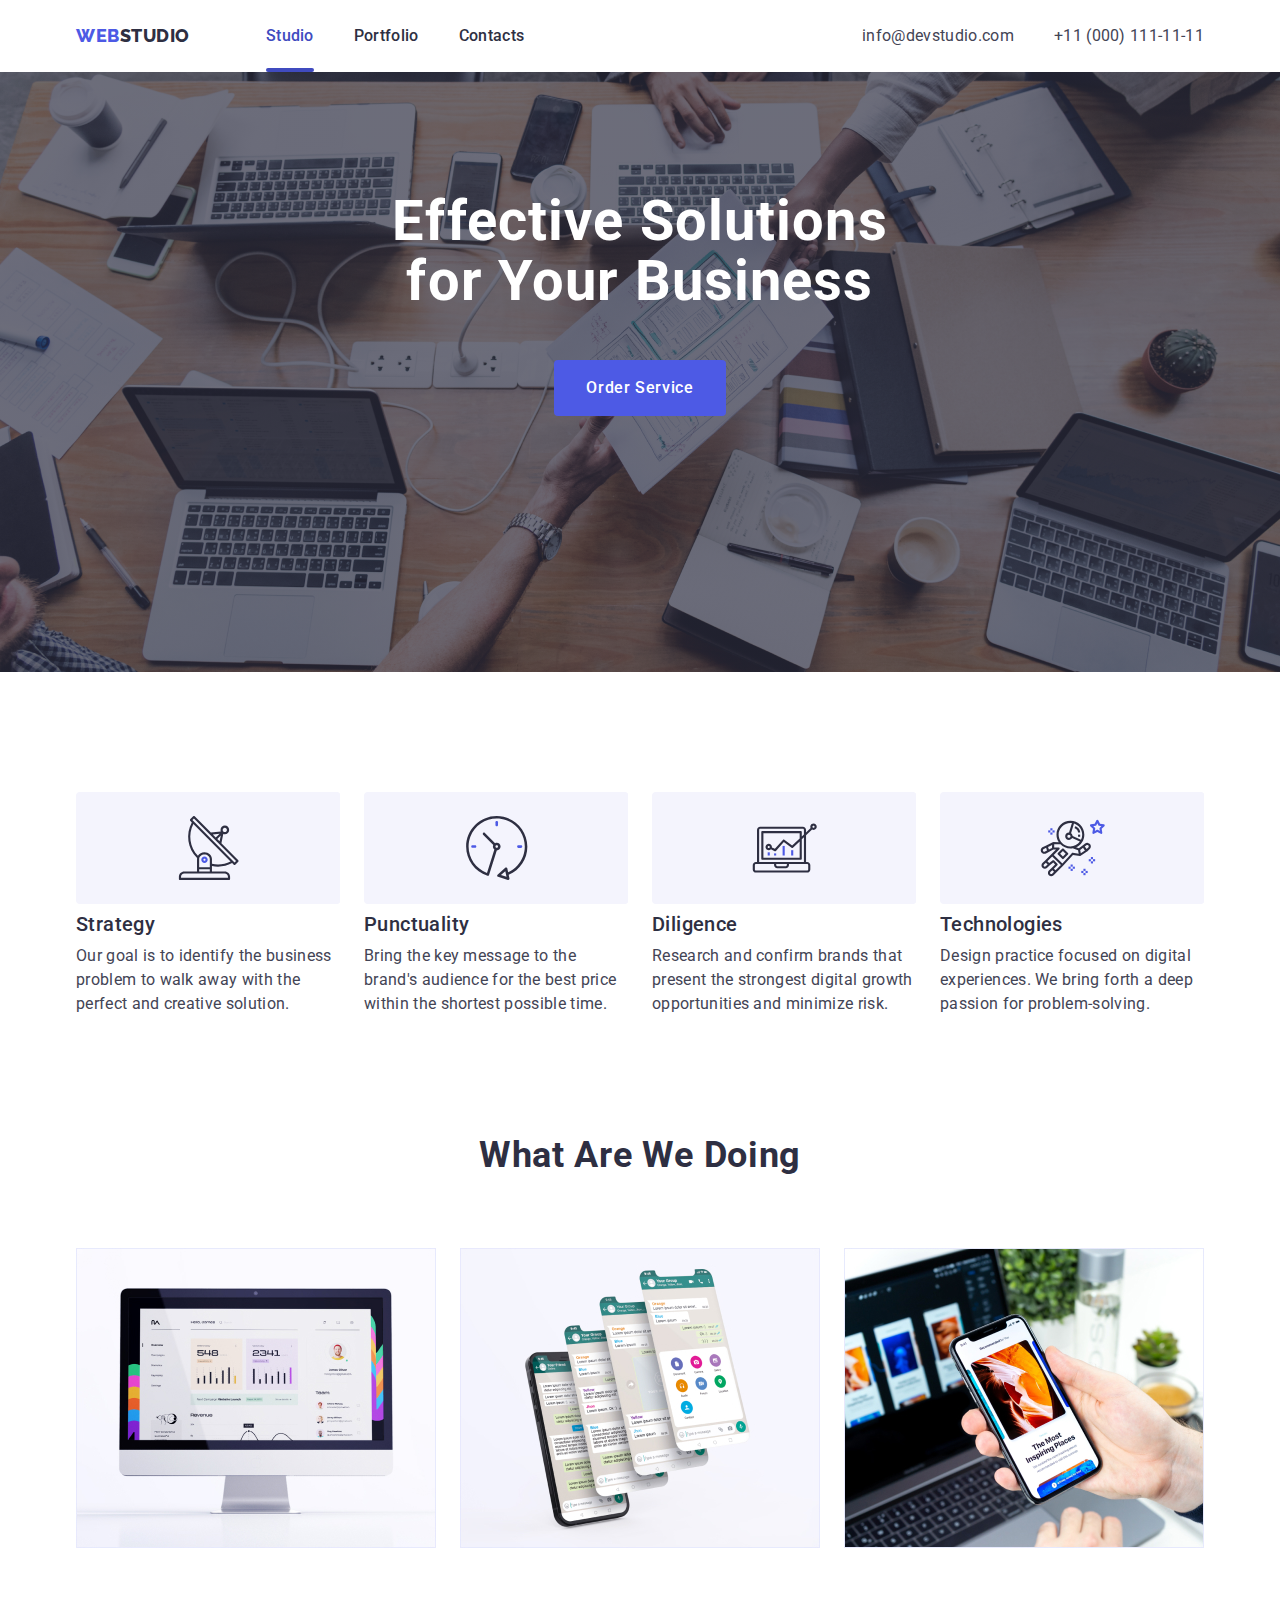
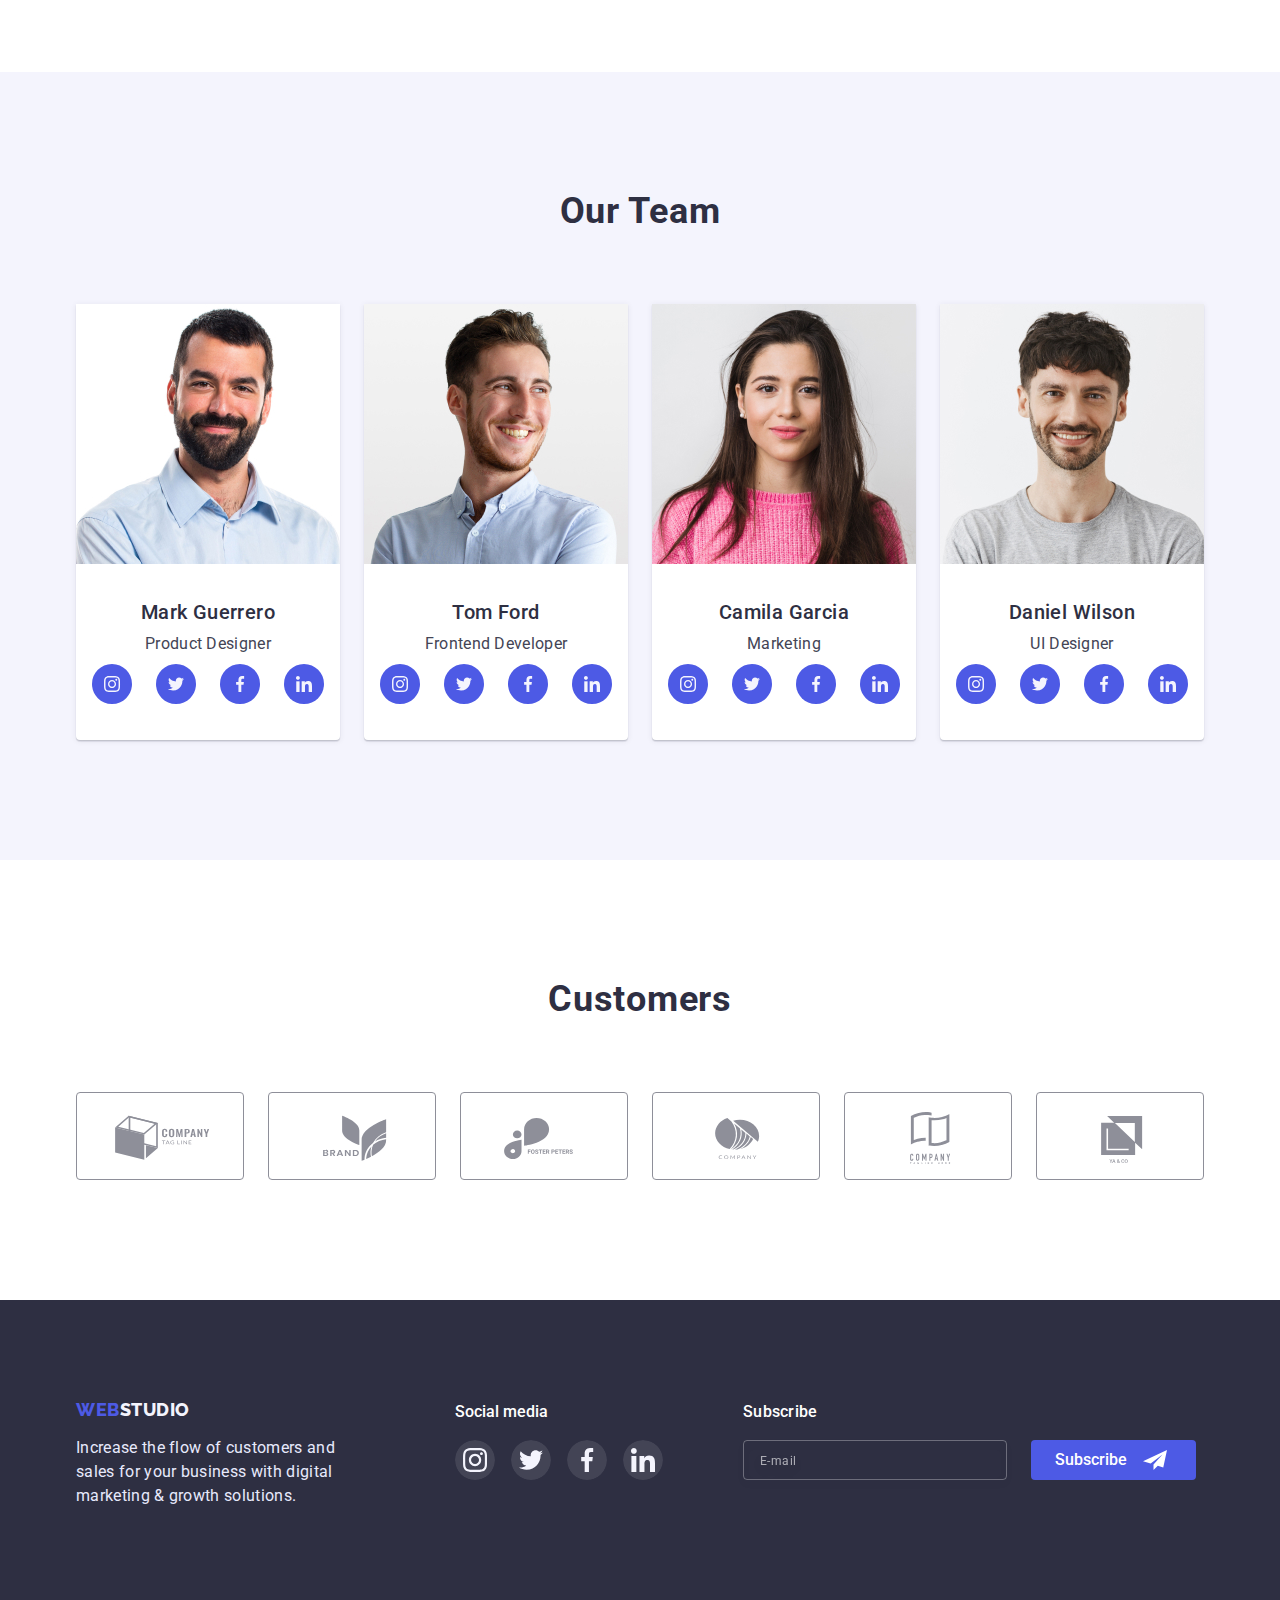
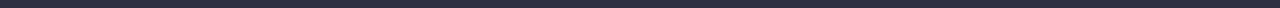
==== index.html @ 46a6b61c "111" ====
<!DOCTYPE html>
<html lang="en">
  <head>
    <meta charset="UTF-8" />
    <meta http-equiv="X-UA-Compatible" content="IE=edge" />
    <meta name="viewport" content="width=device-width, initial-scale=1.0" />
    <title>Document</title>
    <link
      href="https://fonts.googleapis.com/css2?family=Raleway:wght@800&family=Roboto:wght@400;500;700;900&display=swap"
      rel="stylesheet"
    />
 <link rel="stylesheet" href="https://cdnjs.cloudflare.com/ajax/libs/modern-normalize/1.1.0/modern-normalize.min.css ">
 <link rel="stylesheet" href="./css/styles.css" />
  </head>
  <body>
    <!-- Шапка -->
    <header>
      <div class="container header-box">
      <a href="./" class="logo link"
        ><span class="logo-web">WEB</span
        ><span class="logo-studio">STUDIO</span></a
      >
      <nav>
        <ul class="site-nav list">
          <li><a href="./index.html" class="nav-link current  link">Studio</a></li>
          <li>
            <a href="./portfolio.html" class="nav-link   link">Portfolio</a>
          </li>
          <li><a href="" class="nav-link   link">Contacts</a></li>
        </ul>
      </nav>
      <button type="button" class="mobile-menu-open js-open-menu"><svg class="icon-burger" width="29.54px" height="18.62px"><use href="./images/icons.svg#menu-burger"></use></svg></button>
      <ul class="site-contacts list">
        <li>
          <a href="mailto:info@devstudio.com" class="contacts-link link"
            >info@devstudio.com</a
          >
        </li>
        <li>
          <a href="tel:+110001111111" class="contacts-link link"
            >+11 (000) 111-11-11</a
          >
        </li>
      </ul>
    </div>
<div class="mobile-menu js-menu-container is-open">
        <div class="container mobile-menu-container">
          <button type="button" class="mobile-menu-close-btn js-close-menu">
            <svg class="mobile-close-icon" width="8" height="8">
              <use href="./images/icons.svg#icon-close"></use>
            </svg>
          </button>
          <ul class="mobile-menu-nav-list list">
            <li class="mobile-menu-item">
              <a href="" class="mobile-menu-nav link">Studio</a>
            </li>
            <li class="mobile-menu-item">
              <a href="" class="mobile-menu-nav link">Portfolio</a>
            </li>
            <li class="mobile-menu-item">
              <a href="" class="mobile-menu-nav link">Contacts</a>
            </li>
          </ul>
          <ul class="mobile-menu-contact-list list">
            <li>
              <a href="tel:+110001111111" class="mobile-menu-contacts-tel link"
                >+11 (000) 111-11-11</a
              >
            </li>
            <li>
              <a
                href="mailto:info@devstudio.com"
                class="mobile-menu-contacts-mail link"
                >info@devstudio.com</a
              >
            </li>
          </ul>
          <ul class="mobile-menu-social-list list">
           <li><svg class="mobile-menu-social-icon" width="40" height="40"><use href="./images/icons.svg#icon-mobilemenuinstagram"></use></svg></li>
           <li><svg class="mobile-menu-social-icon" width="40" height="40"><use href="./images/icons.svg#icon-mobilemenutwiter"></use></svg></li>
           <li><svg class="mobile-menu-social-icon" width="40" height="40"><use href="./images/icons.svg#icon-mobilemenufacebook"></use></svg></li>
           <li><svg class="mobile-menu-social-icon" width="40" height="40"><use href="./images/icons.svg#icon-mobilemenuin"></use></svg></li>
        </div>
      </div>
    </header>
    <main>
      <!-- Главный заголовок -->
      <section class="hero" >
        <div class="container">
        <h1 class="hero-title">Effective Solutions <br> for Your Business</h1>
        <button type="button" class="hero-button" data-modal-open>Order Service</button>
      </section>
      <!-- Скилы -->
      <section class="skills">
        <div class="container skills-box">
        <h2 hidden>Beneficiary</h2>
        <ul class="skills-list list">
          <li class="strategy-icon skills-item">
            <div class="skills-thumb">
              <svg  class="skills-icon">
                <use href="./images/icons.svg#icon-one"></use>
            </svg>
            </div>
            <h3 class="skills-title">Strategy</h3>
            <p class="skills-text">
              Our goal is to identify the business  problem to walk away with the
              perfect and  creative solution.
            </p>
          </li>
          <li class="punctuality-icon skills-item">
            <div class="skills-thumb">
              <svg class="skills-icon">
                <use href="./images/icons.svg#icon-two"></use>
            </svg>
            </div>
            <h3 class="skills-title">Punctuality</h3>
            <p class="skills-text">
              Bring the key message to the brand's audience  for the best price
              within the shortest possible  time.
            </p>
          </li>
          <li class="diligence-icon skills-item">
            <div class="skills-thumb">
              <svg class="skills-icon">
                <use href="./images/icons.svg#icon-three"></use>
            </svg>
            </div>
            <h3 class="skills-title">Diligence</h3>
            <p class="skills-text">
              Research and confirm brands that present the  strongest digital
              growth opportunities and  minimize risk.
            </p>
          </li>
          <li class="technologies-icon skills-item">
            <div class="skills-thumb">
              <svg class="skills-icon">
                <use href="./images/icons.svg#icon-four"></use>
            </svg>
            </div>
            <h3 class="skills-title">Technologies</h3>
            <p class="skills-text">
              Design practice focused on digital  experiences. We bring forth a
              deep passion for  problem-solving.
            </p>
          </li>
        </ul>
      </div>
      </section>
      <!-- What are we doing -->
      <section class="presentation">
        <div class="container">
        <h2 class="presentation-title">What are we doing</h2>
        <ul class="list presentation-list">
          <li>
            <img src="./images/img.jpg" srcset="./images/computer2x.jpg 2x" alt="foto" width="360" height="300" />
          </li>
          <li>
            <img src="./images/img1.jpg" srcset="./images/tel2x.jpg 2x" alt="foto" width="360" height="300" />
          </li>
          <li>
            <img src="./images/img2.jpg" srcset="./images/tel-leptop2x.jpg 2x" alt="foto" width="360" height="300" />
          </li>
        </ul>
      </div>
      </section>
      <!-- TAEM -->
      <section class="team">
        <div class="container">
        <h2 class="team-hero">Our Team</h2>
        <ul class="team-list list">
          <li class="working-list">
            <img src="./images/mark.jpg" srcset="./images/mark2x.jpg 2x" alt="foto" width="264" height="260" />
            <div class="card">
              <h3 class="team-title">Mark Guerrero</h3>
              <p class="team-text">Product Designer</p>
              <ul class="social-list list">
                <li class="team-social">
                  <a href="">
                   <svg class="icon">
                   <use href="./images/icons.svg#instagram"></use>
                 </svg>
               </a>
               </li>
               <li class="team-social">
                   <a href="">
                       <svg class="icon">
                           <use href="./images/icons.svg#twiter"></use>
                       </svg>
                   </a>
               </li>
               <li class="team-social">
                   <a href="">
                       <svg class="icon">
                           <use href="./images/icons.svg#facebook"></use>
                       </svg>
                   </a>
               </li>
               <li class="team-social">
                   <a href="">
                       <svg class="icon">
                           <use href="./images/icons.svg#in"></use>
                         </svg>
                   </a>
               </li>
              </ul>
            </div>
          </li>
          <li class="working-list">
            <img src="./images/tom.jpg" srcset="./images/tom2x.jpg 2x" alt="foto" width="264" height="260"/>
            <div class="card">
              <h3 class="team-title">Tom Ford</h3>
              <p class="team-text">Frontend Developer</p>
              <ul class="social-list list">
                <li class="team-social">
                  <a href="">
                   <svg class="icon">
                   <use href="./images/icons.svg#instagram"></use>
                 </svg>
               </a>
               </li>
               <li class="team-social">
                   <a href="">
                       <svg class="icon">
                           <use href="./images/icons.svg#twiter"></use>
                       </svg>
                   </a>
               </li>
               <li class="team-social">
                   <a href="">
                       <svg class="icon">
                           <use href="./images/icons.svg#facebook"></use>
                       </svg>
                   </a>
               </li>
               <li class="team-social">
                   <a href="">
                       <svg class="icon">
                           <use href="./images/icons.svg#in"></use>
                         </svg>
                   </a>
               </li>
              </ul>
            </div>
          </li>
          <li class="working-list">
            <img src="./images/camila.jpg" srcset="./images/camila2x.jpg 2x" alt="foto"width="264" height="260"/>
           <div class="card">
            <h3 class="team-title">Camila Garcia</h3>
            <p class="team-text">Marketing</p>
            <ul class="social-list list">
              <li class="team-social">
                <a href="">
                 <svg class="icon">
                 <use href="./images/icons.svg#instagram"></use>
               </svg>
             </a>
             </li>
             <li class="team-social">
                 <a href="">
                     <svg class="icon">
                         <use href="./images/icons.svg#twiter"></use>
                     </svg>
                 </a>
             </li>
             <li class="team-social">
                 <a href="">
                     <svg class="icon">
                         <use href="./images/icons.svg#facebook"></use>
                     </svg>
                 </a>
             </li>
             <li class="team-social">
                 <a href="">
                     <svg class="icon">
                         <use href="./images/icons.svg#in"></use>
                       </svg>
                 </a>
             </li>
            </ul>
           </div>
          </li>
          <li class="working-list">
            <img src="./images/daniel.jpg" srcset="./images/daniel2x.jpg 2x" alt="foto"width="264"height="260"/>
            <div class="card" class="working-list">
              <h3 class="team-title">Daniel Wilson</h3>
              <p class="team-text">UI Designer</p>
              <ul class="social-list list">
                <li class="team-social">
                    <a href="">
                     <svg class="icon">
                     <use href="./images/icons.svg#instagram"></use>
                   </svg>
                 </a>
                 </li>
                 <li class="team-social">
                     <a href="">
                         <svg class="icon">
                             <use href="./images/icons.svg#twiter"></use>
                         </svg>
                     </a>
                 </li>
                 <li class="team-social">
                     <a href="">
                         <svg class="icon">
                             <use href="./images/icons.svg#facebook"></use>
                         </svg>
                     </a>
                 </li>
                 <li class="team-social">
                     <a href="">
                         <svg class="icon">
                             <use href="./images/icons.svg#in"></use>
                           </svg>
                     </a>
                 </li>
              </ul>
            </div> 
          </li>
        </ul>
      </div>
      </section>
      <!-- COSTUMERS -->
      <section class="costumers">
        <div class="container">
      <h2 class="costumers-title">Customers</h2>
<ul class="costomers-list list">
  <li class="costomers-li">
    <a href="" class="costomers-link">
<svg class="costomers-icon">
  <use href="./images/icons.svg#client-six" class="embleme"></use>
</svg>
    </a>
  </li>
  <li>
    <a href="" class="costomers-link">
<svg class="costomers-icon">
  <use href="./images/icons.svg#client-five" class="embleme"></use>
</svg>
    </a></li>
  <li>
    <a href="" class="costomers-link">
<svg class="costomers-icon">
  <use href="./images/icons.svg#client-four" class="embleme"></use>
</svg>
    </a>
  </li>
  <li>
    <a href="" class="costomers-link">
<svg class="costomers-icon">
  <use href="./images/icons.svg#client-three" class="embleme"></use>
</svg>
    </a>
  </li>
  <li>
    <a href="" class="costomers-link">
<svg class="costomers-icon">
  <use href="./images/icons.svg#client-two" class="embleme"></use>
</svg>
    </a>
  </li>
  <li>
    <a href="" class="costomers-link">
<svg class="costomers-icon">
  <use href="./images/icons.svg#client-one" class="embleme"></use>
</svg>
    </a>
  </li>
</ul>
    </div>
      </section>
    </main>
    <footer class="footer">
      <div class="container footer-box">
        <div class="footer-logo-box">
      <a href="./" class="footer-logo link"
        ><span class="footer-web">WEB</span
        ><span class="footer-studio">STUDIO</span></a
      >
      <p class="footer-text">
        Increase the flow of customers and <br />
        sales for your business with digital <br />
        marketing & growth solutions.
      </p>
    </div>
    <div class="footer-social-box">
    <h2 class="footer-title">Social media</h2>
    <ul class="social-footer list">
      <li><a href="" class="link">
        <svg class="footer-icon">
          <use href="./images/icons.svg#footer-instagram"></use>
        </svg>
      </a>
      </li>
      <li><a href="">
        <svg class="footer-icon">
          <use href="./images/icons.svg#footer-twiter"></use>
        </svg>
      </a>
      </li>
      <li><a href="">
        <svg class="footer-icon">
          <use href="./images/icons.svg#footer-facebook"></use>
        </svg>
      </a>
      </li>
      <li><a href="">
        <svg class="footer-icon">
          <use href="./images/icons.svg#footer-in"></use>
        </svg>
      </a>
      </li>
    </ul>
  </div>
  <form class="footer-form">
    <p class="footer-form-text">Subscribe</p>
    <label>
      <span class="footer-box-feedback">
      <input type="mail" name="user_email" placeholder="E-mail" class="footer-input">
       <button type="submit" class="footer-button">Subscribe</button>
      </span>
    </label>
  </form>
    </div>
    </footer>
    <div class="backdrop is-hidden" data-modal>
      <div class="modal">
        <button class="modal-close-button" type="button" data-modal-close>
          <svg class="modal-close-icon">
            <use href="./images/icons.svg#icon-close"></use>
          </svg>
        </button>
       <form class="modal-form">
        <p class="modal-title">Leave your contacts and we will call you back</p>
        <label class="modal-label">
         <span class="text-input">Name</span>
         <span class="modal-input-box">
          <input type="text" name="user_name" required pattern="^[A-Za-z]+$" minlength="2" class="contact-input" >
          <svg class="modal-icon">
            <use href="./images/icons.svg#icon-user"></use>
          </svg>
         </span>
      </label>
        <label class="modal-label" >
          <span class="text-input">Phone</span>
          <span class="modal-input-box">
            <input type="tel" name="user_phone" required pattern="[0-9]{3}-[0-9]{3}-[0-9]{2}-[0-9]{2}" title="xxx-xxx-xx-xx" class="contact-input">
            <svg class="modal-icon">
              <use href="./images/icons.svg#icon-phone"></use>
            </svg>
          </span>
      </label>
        <label class="modal-label">
          <span class="text-input">Email</span>
            <span class="modal-input-box">
              <input type="email" name="user_email" required class="contact-input">
              <svg class="modal-icon">
                <use href="./images/icons.svg#icon-mail"></use>
              </svg>
            </span>
      </label>
      <label for="">
        <span class="text-input">Comment</span>
        <textarea name="user_message"  class="modal-area" placeholder="Text input"></textarea>
      </label>
          <input type="checkbox" name="user_policy" id="user-policy" class="modal-checkbox visually-hidden">
          <label for="user-policy" class="checkbox-text">I accept the terms and conditions of the&nbsp;<a href="" class="check-link">Privacy Policy</a></label>
       <button type="submit" class="modal-button">Send</button>
       </form>
      </div>
      </div>
   <script src="./js/mobile-menu.js"></script>   
   <script src="./js/header.js"></script>
    <script src="./js/modal.js"></script>
  </body>
</html>
---- css/styles.css ----
/* основной цвет #434455  */
/* вторичный цвет #2E2F42 */
/*цвет кнопок и ховера с фокусом #4D5AE5 */
/* цвет героя #FFFFFF */

html {
  box-sizing: border-box;
}

*,
*::before,
*::after {
  box-sizing: inherit;
}

:root {
  --primery-text-color: #434455;
  --accent-color: #4d5ae5;
}

.container {
  min-width: 320px;
  max-width: 480px;
  margin-left: auto;
  margin-right: auto;
  padding-left: 15px;
  padding-right: 15px;
}




@media screen and (min-width:768px) {

  .container {
    max-width: 737px;
  }

}

@media screen and (min-width: 1200px) {

  .container {
    max-width: 1158px;
  }

}

.visually-hidden {
  position: absolute;
  width: 1px;
  height: 1px;
  margin: -1px;
  padding: 0;
  overflow: hidden;
  border: 0;
  clip: rect(0 0 0 0);
}

.list {
  list-style: none;
  margin: 0;
  padding: 0;
}

.link {
  text-decoration: none;
}

body {
  background-color: #ffffff;
  font-family: "Roboto";
}

h1 h2 h3 h4 h5 h6 {
  margin: 0;
  padding: 0;
}

p {
  padding: 0;
  margin: 0;
}

/* Header */

.header {
  border-bottom: 1px solid #e7e9fc;
  box-shadow: 0px 2px 1px rgba(46, 47, 66, 0.08),
    0px 1px 1px rgba(46, 47, 66, 0.16), 0px 1px 6px rgba(46, 47, 66, 0.08);
}

.header-box {
  display: flex;
  align-items: center;

}







/* Кнопка Мобильного меню */

.mobile-menu-open {

  background-color: transparent;
  border: none;
  line-height: 0;
  padding: 0;

}


/* Мобильное меню */

.mobile-menu {
  position: fixed;
  top: 0;
  left: 0;
  z-index: 1000;
  width: 100%;
  height: 100vh;
  background-color: #ffff;
  transform: translateX(-140%);
  overflow: scroll;
}

.mobile-menu.is-open {
  transform: translateX(0);
}

.mobile-menu-container {
  position: relative;
  display: flex;
  flex-flow: column;
  height: 100%;
  padding: 40px;
}

.mobile-menu-close-btn {
  position: absolute;
  top: 24px;
  right: 24px;
  display: flex;
  justify-content: center;
  align-items: center;
  width: 24px;
  height: 24px;
  background: #e7e9fc;
  border: 1px solid rgba(0, 0, 0, 0.1);
  border-radius: 50%;
  filter: drop-shadow(0px 4px 4px rgba(0, 0, 0, 0.25));
}

.mobile-menu-close-btn:hover,
.mobile-menu-close-btn:focus {
  background-color: #404bbf;
  fill: #ffffff;
}

.mobile-menu-nav-list {
  display: flex;
  flex-direction: column;
  gap: 40px;
  margin-bottom: auto;
}

.mobile-menu-nav {
  font-family: "Roboto";
  font-style: normal;
  font-weight: 700;
  font-size: 36px;
  line-height: 1.1;
  letter-spacing: 0.02em;
  color: #2e2f42;
}

.mobile-menu-nav:hover,
.mobile-menu-nav:focus {
  color: #404bbf;
}

.mobile-menu-contact-list {
  margin-bottom: 48px;
  display: flex;
  flex-direction: column;
  gap: 40px;
}

.mobile-menu-contacts-tel {
  font-family: "Roboto";
  font-style: normal;
  font-weight: 600;
  font-size: 36px;
  line-height: 1.11;
  color: #4d5ae5;
}

.mobile-menu-contacts-mail {
  font-family: "Roboto";
  font-style: normal;
  font-weight: 500;
  font-size: 20px;
  line-height: 1.2;
  letter-spacing: 0.02em;
  color: #434455;
}

.mobile-menu-social-list {
  display: flex;
  gap: 56px;
}










/* logo */
.logo {
  padding-top: 24px;
  padding-bottom: 24px;
  margin: 0;
}

.logo-web {
  color: #4d5ae5;
  font-family: "Raleway";
  font-style: normal;
  font-weight: 800;
  font-size: 18px;
  line-height: 1.3;
  letter-spacing: 0.03em;
}

.logo-studio {
  color: #2e2f42;
  font-family: "Raleway";
  font-style: normal;
  font-weight: 800;
  font-size: 18px;
  line-height: 1.3;
  letter-spacing: 0.03em;
}

/* site-nav */




.nav-link {
  position: relative;
  display: block;
  color: #2e2f42;
  font-family: "Roboto";
  font-style: normal;
  font-weight: 500;
  font-size: 16px;
  line-height: 1.3;
  letter-spacing: 0.02em;
  transition: color 250ms cubic-bezier(0.4, 0, 0.2, 1);
}



.nav-link:hover,
.nav-link:focus {
  color: #404bbf;
}

.current::after {
  content: "";
  display: block;
  position: absolute;
  bottom: -26px;
  display: block;
  width: 100%;
  height: 4px;
  border-radius: 2px;
  background-color: #404bbf;
}

.current {
  color: #404bbf;
}






.contacts-link {
  color: #434455;
  font-family: "Roboto";
  font-style: normal;
  font-weight: 400;
  font-size: 16px;
  line-height: 1.5;
  letter-spacing: 0.02em;
  transition: color 250ms cubic-bezier(0.4, 0, 0.2, 1);
}

.contacts-link:hover,
.contacts-link:focus {
  color: #404bbf;
}


@media screen and (max-width:767px) {

  .header-box {
    justify-content: space-between;
  }


  .site-nav {
    display: none;
  }

  .site-contacts {
    display: none;
  }

}

@media screen and (min-width:768px) and (max-width:1199px) {

  .header-box {
    justify-content: space-between;

  }

  .mobile-menu {
    display: none;
  }



  .mobile-menu-open {
    display: none;
  }



  .site-nav {
    display: flex;
    gap: 40px;

  }

  .site-contacts {
    display: flex;
    flex-direction: column;
    gap: 6px;
  }

}


@media screen and (min-width:1200px) {


  .mobile-menu {
    display: none;
  }



  .mobile-menu-open {
    display: none;
  }




  .site-nav {
    display: flex;
    gap: 40px;
    margin-left: 76px;
    padding-top: 24px;
    padding-bottom: 24px;
  }

  .site-contacts {
    display: flex;
    gap: 40px;
    margin-left: auto;
    padding-top: 24px;
    padding-bottom: 24px;
  }


}






/* MAIN */

/* Main Studio */

/* hero */

.hero {
  position: relative;
  margin-left: auto;
  margin-right: auto;
  background-color: #2e2f42;
  background-image:
    linear-gradient(to right,
      rgba(46, 47, 66, 0.7),
      rgba(46, 47, 66, 0.7)),
    url(../images/hero-mobile.jpg);
  background-repeat: no-repeat;
  background-position: center;
  background-size: cover;
  object-fit: fill;
  text-align: center;
  padding: 188px 0;
}


@media screen and (min-device-pixel-ratio: 2),
screen and (min-resolution: 192dpi),
screen and (min-resolution: 2dppx) and (max-width:767px) {
  .hero {
    background-image:
      linear-gradient(to right,
        rgba(46, 47, 66, 0.7),
        rgba(46, 47, 66, 0.7)),
      url(../images/hero-mobile2x.jpg);
  }

}




@media screen and (min-width:768px) and (max-width:1199px) {

  .hero {
    background-image:
      linear-gradient(to right,
        rgba(46, 47, 66, 0.7),
        rgba(46, 47, 66, 0.7)),
      url(../images/hero-tablet.jpg);

  }

}

@media screen and(min-device-pixel-ratio: 2),
screen and(min-resolution: 192dpi),
screen and(min-resolution: 2dppx) {
  .hero {
    background-image:
      linear-gradient(to right,
        rgba(46, 47, 66, 0.7),
        rgba(46, 47, 66, 0.7)),
      url(../images/hero-tablet2x.jpg);
  }

}



@media screen and (min-width:1200px) {

  .hero {
    position: relative;
    margin-left: auto;
    margin-right: auto;
    max-width: 1440px;
    height: 600px;
    background-color: #2e2f42;
    background-image:
      linear-gradient(to right,
        rgba(46, 47, 66, 0.7),
        rgba(46, 47, 66, 0.7)),
      url(../images/hero-desktop.jpg);
    background-repeat: no-repeat;
    background-position: center;
    background-size: cover;
    object-fit: fill;
    text-align: center;
    padding: 120px 0;
  }


}


@media screen and(min-device-pixel-ratio: 2),
screen and(min-resolution: 192dpi),
screen and(min-resolution: 2dppx) {
  .hero {
    background-image:
      linear-gradient(to right,
        rgba(46, 47, 66, 0.7),
        rgba(46, 47, 66, 0.7)),
      url(../images/hero-desktop2x.jpg);
  }
}











.hero-title {
  margin-bottom: 72px;
  margin-top: 0;
  color: #ffffff;
  font-family: "Roboto";
  font-style: normal;
  font-weight: 700;
  font-size: 36px;
  line-height: 1.11;
  letter-spacing: 0.02em;
}


@media screen and (min-width:768px) {
  .hero-title {
    font-size: 56px;
    line-height: 1.07;
    margin-bottom: 40px;
  }
}

@media screen and (min-width:1200px) {

  .hero-title {
    margin-bottom: 48px;
  }

}


.hero-button {
  padding: 16px 32px;
  border-radius: 4px;
  color: #ffffff;
  background-color: #4d5ae5;
  font-family: "Roboto";
  font-weight: 500;
  font-size: 16px;
  border: none;
  line-height: 1.5;
  letter-spacing: 0.04em;
  transition: background-color 250ms cubic-bezier(0.4, 0, 0.2, 1);
}

.hero-button:hover,
.hero-button:focus {
  background-color: #404bbf;
  color: #ffffff;
}













/* skills */
.skills {
  padding: 96px 0;
}



.skills-title {
  margin-bottom: 8px;
  margin-top: 8px;
  color: #2e2f42;
  font-family: "Roboto";
  font-style: normal;
  font-weight: 700;
  font-size: 36px;
  line-height: 1.2;
  letter-spacing: 0.02em;
  margin-top: 0;
}

.skills-text {
  margin: 0;
  color: #434455;
  font-family: "Roboto";
  font-style: normal;
  font-weight: 500;
  font-size: 16px;
  line-height: 1.5;
  letter-spacing: 0.02em;
}




@media screen and (max-width:767px) {
  .skills-list {
    display: flex;
    flex-wrap: wrap;
    gap: 72px;
  }

  .skills-title {
    text-align: center;
  }

  .skills-icon {
    display: none;

  }

  .skills-thumb {
    display: none;
  }

}


@media screen and (min-width:768px) and (max-width:1199px) {


  .skills-list {
    display: flex;
    flex-wrap: wrap;
    gap: 72px 24px;
    justify-content: center;
  }

  .skills-item {
    width: 340px;
  }

  .skills-icon {
    display: none;

  }

  .skills-thumb {
    display: none;
  }
}


@media screen and (min-width:1200px) {

  .skills {
    padding: 120px 0;
  }

  .skills-thumb {
    display: flex;
    justify-content: center;
    align-items: center;
    width: 264px;
    height: 112px;
    background-color: #f4f4fd;
    border-radius: 4px;
  }

  .skills-icon {
    width: 264px;
    height: 112px;
  }

  .skills-list {
    display: flex;
    gap: 24px;
    vertical-align: middle;
  }

  .skills-title {
    margin-bottom: 8px;
    margin-top: 8px;
    color: #2e2f42;
    font-family: "Roboto";
    font-style: normal;
    font-weight: 500;
    font-size: 20px;
    line-height: 1.2;

  }

  .skills-text {

    font-weight: 400;
    font-size: 16px;
    line-height: 1.5;
  }



}












/* What are we doing  */
.presentation {
  padding-bottom: 120px;
}

.presentation-title {
  margin-top: 0;
  margin-bottom: 72px;
  color: #2e2f42;
  font-family: "Roboto";
  font-style: normal;
  font-weight: 700;
  font-size: 36px;
  line-height: 1.1;
  text-align: center;
  letter-spacing: 0.02em;
  text-transform: capitalize;
}

.presentation-list {
  display: flex;
  gap: 24px;
}

@media screen and (max-width:1199px) {

  .presentation {
    display: none;
  }

}






/* team */


.team {
  background: #f4f4fd;
  padding: 96px 0;
}



.card {
  padding: 32px 16px;
  text-align: center;
}

.working-list {
  background-color: #ffffff;
  box-shadow: 0px 1px 6px rgba(46, 47, 66, 0.08),
    0px 1px 1px rgba(46, 47, 66, 0.16), 0px 2px 1px rgba(46, 47, 66, 0.08);
  border-radius: 0px 0px 4px 4px;
}

.team-hero {
  margin-bottom: 72px;
  margin-top: 0;

  color: #2e2f42;
  font-family: "Roboto";
  font-style: normal;
  font-weight: 700;
  font-size: 36px;
  line-height: 1.1;
  text-align: center;
  letter-spacing: 0.02em;
  text-transform: capitalize;
}

.team-title {
  margin-bottom: 8px;
  margin-top: 0;
  color: #2e2f42;
  font-family: "Roboto";
  font-style: normal;
  font-weight: 500;
  font-size: 20px;
  line-height: 1.2;
  letter-spacing: 0.02em;
}

.team-text {
  margin-top: 0;
  margin-bottom: 8px;
  color: #434455;
  font-family: "Roboto";
  font-style: normal;
  font-weight: 400;
  font-size: 16px;
  line-height: 1.5;
  letter-spacing: 0.02em;
}

.social-list {
  display: flex;
  gap: 24px;
}

.icon {
  width: 40px;
  height: 40px;
  fill: #4d5ae5;
  transition: fill 250ms cubic-bezier(0.4, 0, 0.2, 1);
}

.icon:hover {
  fill: #404bbf;
}

.team-social {
  cursor: pointer;
}


.foto {
  margin-bottom: 32px;
}


@media screen and (max-width:767px) {
  .team-list {
    display: flex;
    flex-wrap: wrap;
    justify-content: center;
    gap: 72px;
  }

}



@media screen and (min-width:768px) and (max-width:1199px) {

  .team-list {
    display: flex;
    flex-wrap: wrap;
    justify-content: center;
    gap: 72px 24px;
  }

}


@media screen and (min-width:1200px) {

  .team {
    padding: 120px 0;
  }

  .team-list {
    display: flex;
    gap: 24px;
  }
}










/* Customers */

.costumers {
  padding: 96px 0;
}

.costomers-link {
  display: block;
  justify-content: center;
  text-align: center;
  width: 168px;
  height: 88px;
  color: #8e8f99;
  border: 1px solid #8e8f99;
  border-radius: 4px;
  transition: color 250ms cubic-bezier(0.4, 0, 0.2, 1),
    border 250ms cubic-bezier(0.4, 0, 0.2, 1);
}

.costomers-link:hover,
.costomers-link:focus {
  color: #404bbf;
  border: 1px solid #404bbf;
}

.costumers-title {
  text-align: center;
  margin-bottom: 72px;
  margin-top: 0;

  color: #2e2f42;
  font-family: "Roboto";
  font-style: normal;
  font-weight: 700;
  font-size: 36px;
  line-height: 1.1;
  letter-spacing: 0.02em;
  text-transform: capitalize;
}



.costomers-icon {
  width: 168px;
  height: 88px;
  fill: currentColor;
}


@media screen and (max-width:767px) {

  .costomers-list {
    display: flex;
    flex-wrap: wrap;
    justify-content: center;
    gap: 72px 16px;
  }


  /* width: 190px;
    height: 88px; */


  .costomers-link {
    width: 190px;
    height: 88px;
  }


}

@media screen and (min-width:768px) and (max-width:1199px) {


  .costomers-list {
    display: flex;
    flex-wrap: wrap;
    justify-content: center;
    gap: 72px 24px;
  }



}


@media screen and (min-width:1200px) {

  .costumers {
    padding: 120px 0;
  }

  .costomers-list {
    display: flex;
    gap: 24px;
    margin-top: 0;
    padding: 0;
  }


}






/* MAIN PORTFOLIO */
/* Header */

/* filters */
.porfolio-main {
  padding-top: 96px;
}

.filters-list {
  display: flex;
  gap: 24px;
  justify-content: center;
  margin-bottom: 72px;
}

.filters-button {
  padding: 12px 24px;
  background-color: #f4f4fd;
  color: #4d5ae5;
  font-family: "Roboto";
  font-style: normal;
  font-weight: 500;
  font-size: 16px;
  line-height: 1.5;
  letter-spacing: 0.04em;
  border: 1px solid #e7e9fc;
  border-radius: 4px;
  cursor: pointer;
  transition: background-color 250ms cubic-bezier(0.4, 0, 0.2, 1),
    color 250ms cubic-bezier(0.4, 0, 0.2, 1),
    box-shadow 250ms cubic-bezier(0.4, 0, 0.2, 1);
}

.filters-button:hover,
.filters-button:focus {
  background-color: #404bbf;
  color: #ffffff;
  box-shadow: 0px 3px 1px rgba(0, 0, 0, 0.1), 0px 2px 1px rgba(0, 0, 0, 0.08),
    0px 2px 2px rgba(0, 0, 0, 0.12);
}

/* portfolio */

.portfolio-link {
  text-decoration: none;
  transition: transform 250ms cubic-bezier(0.4, 0, 0.2, 1);
}

.porfolio-list-main {
  transition: box-shadow 250ms cubic-bezier(0.4, 0, 0.2, 1);
}

.porfolio-list-main:hover {
  box-shadow: 0px 1px 6px rgba(46, 47, 66, 0.08),
    0px 1px 1px rgba(46, 47, 66, 0.16), 0px 2px 1px rgba(46, 47, 66, 0.08);
}

.portfolio-box {
  padding: 32px 16px;
  border: 1px solid #e7e9fc;
  border-top: none;
}

.portfolio-overlay-box {
  position: relative;
  overflow: hidden;
}

.overlay-portfolio {
  position: absolute;
  left: 0;
  top: 0;
  transform: translate(0, 100%);
  transition: transform 250ms cubic-bezier(0.4, 0, 0.2, 1);

  width: 100%;
  height: 100%;
  text-align: center;
  font-family: "Roboto";
  font-style: normal;
  font-weight: 400;
  font-size: 16px;
  line-height: 1.5;
  letter-spacing: 0.02em;
  color: #f4f4fd;
  background-color: rgb(77, 90, 229);
  padding-top: 40px;
  padding-bottom: 164px;
  padding-left: 32px;
  padding-right: 32px;
}

.portfolio-link:hover .overlay-portfolio,
.portfolio-link:focus .overlay-portfolio {
  transform: translate(0, 0);
  border: 0.5px solid #f4f4fd;
  box-shadow: 0px 1px 6px rgba(46, 47, 66, 0.08),
    0px 1px 1px rgba(46, 47, 66, 0.16), 0px 2px 1px rgba(46, 47, 66, 0.08);
}

.portfolio-list {
  display: flex;
  flex-wrap: wrap;
  gap: 48px 24px;
  margin-bottom: 120px;
}

.portfolio-title {
  margin-top: 0;
  margin-bottom: 8px;
  color: #2e2f42;
  font-family: "Roboto";
  font-style: normal;
  font-weight: 500;
  font-size: 20px;
  line-height: 1.2;
  letter-spacing: 0.02em;
}

.portfolio-text {
  color: #434455;
  font-family: "Roboto";
  font-style: normal;
  font-weight: 400;
  font-size: 16px;
  line-height: 1.2;
  letter-spacing: 0.02em;
}

/* FOOTER */






.footer {

  background-color: #2e2f42;
  padding: 100px 0;
}



/* logo */




.footer-logo {
  margin-bottom: 16px;
}

.footer-web {
  color: #4d5ae5;
  font-family: "Raleway";
  font-style: normal;
  font-weight: 800;
  font-size: 18px;
  line-height: 1.1;
  letter-spacing: 0.03em;
  text-transform: uppercase;
}

.footer-studio {
  color: #f4f4fd;
  font-family: "Raleway";
  font-style: normal;
  font-weight: 800;
  font-size: 18px;
  line-height: 1.1;
  letter-spacing: 0.03em;
  text-transform: uppercase;
}

.footer-text {
  margin-top: 16px;
  color: #e7e9fc;
  font-family: "Roboto";
  font-style: normal;
  font-weight: 400;
  font-size: 16px;
  line-height: 1.5;
  letter-spacing: 0.02em;
}

.footer-title {
  margin-top: 0;
  margin-bottom: 16px;
  font-family: "Roboto";
  font-style: normal;
  font-weight: 500;
  font-size: 16px;
  line-height: 1.5;
  color: #ffffff;
}






.social-footer {
  display: flex;
  gap: 16px;

}

.footer-icon {
  width: 40px;
  height: 40px;
  fill: #f4f4fd;
  border-radius: 50%;
  transition: background-color 250ms cubic-bezier(0.4, 0, 0.2, 1);
}

.footer-icon:hover,
.footer-icon:focus {
  background-color: #31d0aa;
  border-radius: 50%;
}

.footer-form-text {
  margin-bottom: 16px;
  font-family: "Roboto";
  font-style: normal;
  font-weight: 500;
  font-size: 16px;
  line-height: 1.5;
  letter-spacing: 0.02em;
  color: #ffffff;
}

.footer-input {
  width: 264px;
  height: 40px;
  padding-left: 16px;
  background-color: transparent;
  border: 1px solid rgba(255, 255, 255, 0.3);
  filter: drop-shadow(0px 4px 4px rgba(0, 0, 0, 0.15));
  border-radius: 4px;
  outline: none;
  color: #ffffff;
}

.footer-input::placeholder {
  align-items: center;
  font-family: "Roboto";
  font-style: normal;
  font-weight: 400;
  font-size: 12px;
  line-height: 2;
  letter-spacing: 0.04em;
  color: rgba(255, 255, 255, 0.6);
}

.footer-button {
  display: flex;
  gap: 16px;
  padding: 8px 24px;
  width: 165px;
  height: 40px;
  background: #4d5ae5;
  border-radius: 4px;
  border: none;
  font-family: "Roboto";
  font-style: normal;
  font-weight: 500;
  font-size: 16px;
  line-height: 1.5;
  color: #ffffff;
  transition: background-color 250ms cubic-bezier(0.4, 0, 0.2, 1);
  cursor: pointer;
}

.footer-button:hover,
.footer-button:focus {
  background-color: #404BBF;
}

.footer-button::after {
  content: "";
  width: 24px;
  height: 24px;
  background-image: url(../images/Frame\ 3\ \(1\).svg);
  background-repeat: no-repeat;
  background-position: center;
  background-size: contain;
}

.footer-box-feedback {
  display: flex;
  gap: 24px;



}

@media screen and (max-width:767px) {





  .footer-box {
    display: flex;
    flex-wrap: wrap;
    justify-content: center;
    gap: 72px;
  }


  .footer-logo {
    display: block;
    text-align: center;

  }

  .footer-title {
    text-align: center;
  }


  .footer-form-text {
    text-align: center;
  }

  .footer-box-feedback {
    display: flex;
    flex-direction: column;
    align-items: center;
    gap: 16px;
  }

  .footer-input {
    width: 396px;
  }

}



@media screen and (min-width:768px) and (max-width:1199px) {




  .footer-box {
    display: flex;
    flex-wrap: wrap;
    gap: 72px 24px;
    padding-left: 108px;

  }



}


@media screen and (min-width:1200px) {


  .footer-social-box {
    margin-right: 80px;
  }


  .footer-logo-box {
    margin-right: 120px;
  }

  .footer-box {
    display: flex;
    align-self: center;
  }


}



/* MOdal Window */
.backdrop {
  position: fixed;
  top: 0;
  left: 0;
  z-index: 100;
  width: 100%;
  height: 100%;
  background-color: rgba(46, 47, 66, 0.4);

  transition: opacity 1300ms cubic-bezier(0.4, 0, 0.2, 1),
    visibility 250ms cubic-bezier(0.4, 0, 0.2, 1);
}

.backdrop.is-hidden {
  opacity: 0;
  visibility: hidden;
  pointer-events: none;
}

.modal {
  padding-left: 24px;
  padding-right: 24px;
  margin: 0;
  position: absolute;
  top: 50%;
  left: 50%;
  transform: translate(-50%, -50%);
  width: 408px;
  height: 584px;
  background-color: rgb(252, 252, 252);
  box-shadow: 0px 1px 1px rgba(0, 0, 0, 0.14), 0px 1px 3px rgba(0, 0, 0, 0.12),
    0px 2px 1px rgba(0, 0, 0, 0.2);
  border-radius: 4px;
}

.modal-close-button {
  position: absolute;
  top: 24px;
  right: 24px;
  display: flex;
  justify-content: center;
  align-items: center;
  width: 24px;
  height: 24px;
  margin-bottom: 24px;
  background: #e7e9fc;
  border: 1px solid rgba(0, 0, 0, 0.1);
  border-radius: 50%;
  padding: 0;
  cursor: pointer;
  transition: background-color 250ms cubic-bezier(0.4, 0, 0.2, 1);
}

.modal-close-button:hover,
.modal-close-button:focus {
  background: #404bbf;
}

.modal-close-icon {
  width: 8px;
  height: 8px;
  transition: fill 250ms cubic-bezier(0.4, 0, 0.2, 1);
}

.modal-close-button:hover .modal-close-icon,
.modal-close-button:focus .modal-close-icon {
  fill: #ffffff;
}

.modal-form {
  display: flex;
  flex-direction: column;
}

.modal-title {
  padding-top: 72px;
  margin-bottom: 16px;
  text-align: center;
  font-family: "Roboto";
  font-style: normal;
  font-weight: 500;
  font-size: 16px;
  line-height: 1.5;
  letter-spacing: 0.02em;
  color: #2e2f42;
}

.modal-label {
  margin-bottom: 8px;
}

.contact-input {
  padding-left: 38px;
  margin: 0;
  width: 100%;
  height: 40px;
  border: 1px solid rgba(33, 33, 33, 0.2);
  border-radius: 4px;
  transition: border-color 250ms cubic-bezier(0.4, 0, 0.2, 1);
}

.contact-input:focus {
  outline: none;
  border-color: #4d5ae5;
}

.contact-input:focus+.modal-icon {
  fill: #4d5ae5;
}

.text-input {
  display: block;
  font-family: "Roboto";
  font-style: normal;
  font-weight: 400;
  font-size: 12px;
  line-height: 1.3;
  letter-spacing: 0.04em;
  color: #8e8f99;
  margin-top: 0;
  margin-bottom: 4px;
}

.modal-icon {
  position: absolute;
  top: 50%;
  left: 16px;
  transform: translate(0, -50%);
  display: block;
  width: 18px;
  height: 24px;
  transition: fill 250ms cubic-bezier(0.4, 0, 0.2, 1);
}

.modal-input-box {
  display: block;
  position: relative;
}

.modal-area {
  width: 100%;
  height: 120px;
  padding: 15px;
  margin-bottom: 16px;
  resize: none;
  border: 1px solid rgba(33, 33, 33, 0.2);
  border-radius: 4px;
  transition: border-color 250ms cubic-bezier(0.4, 0, 0.2, 1);
}

.modal-area::placeholder {
  font-family: "Roboto";
  font-style: normal;
  font-weight: 400;
  font-size: 12px;
  line-height: 1.3;
  letter-spacing: 0.04em;
  color: rgba(117, 117, 117, 0.5);
}

.modal-area:focus {
  outline: none;
  border-color: #4d5ae5;
}

.checkbox-text {
  display: flex;
  align-items: center;
  margin-bottom: 24px;
  font-family: "Roboto";
  font-style: normal;
  font-weight: 400;
  font-size: 12px;
  line-height: 1.3;
  color: #757575;
}

.check-link {
  color: #4d5ae5;
}

.checkbox-text::before {
  content: "";
  display: block;
  width: 16px;
  height: 16px;
  border: 1.25px solid #2e2f42;
  border-radius: 2px;
  cursor: pointer;
  margin-right: 8px;
}

.modal-checkbox:checked+.checkbox-text::before {
  background-color: #404bbf;
  border: 1.25px solid #404bbf;
  border-radius: 2px;
  background-image: url(../images/checkmark.svg);
  background-repeat: no-repeat;
  background-position: 50% 50%;
}

.modal-checkbox:focus+.checkbox-text::before {
  border: 1.25px solid #404bbf;
}

.modal-button {
  align-self: center;
  width: 169px;
  height: 56px;
  padding: 16px 32px;
  background-color: #4d5ae5;
  color: #ffffff;
  box-shadow: 0px 4px 4px rgba(0, 0, 0, 0.15);
  border-radius: 4px;
  border: none;
  transition: background-color 250ms cubic-bezier(0.4, 0, 0.2, 1);
}

.modal-button:hover,
.modal-button:focus {
  background-color: #404bbf;
}
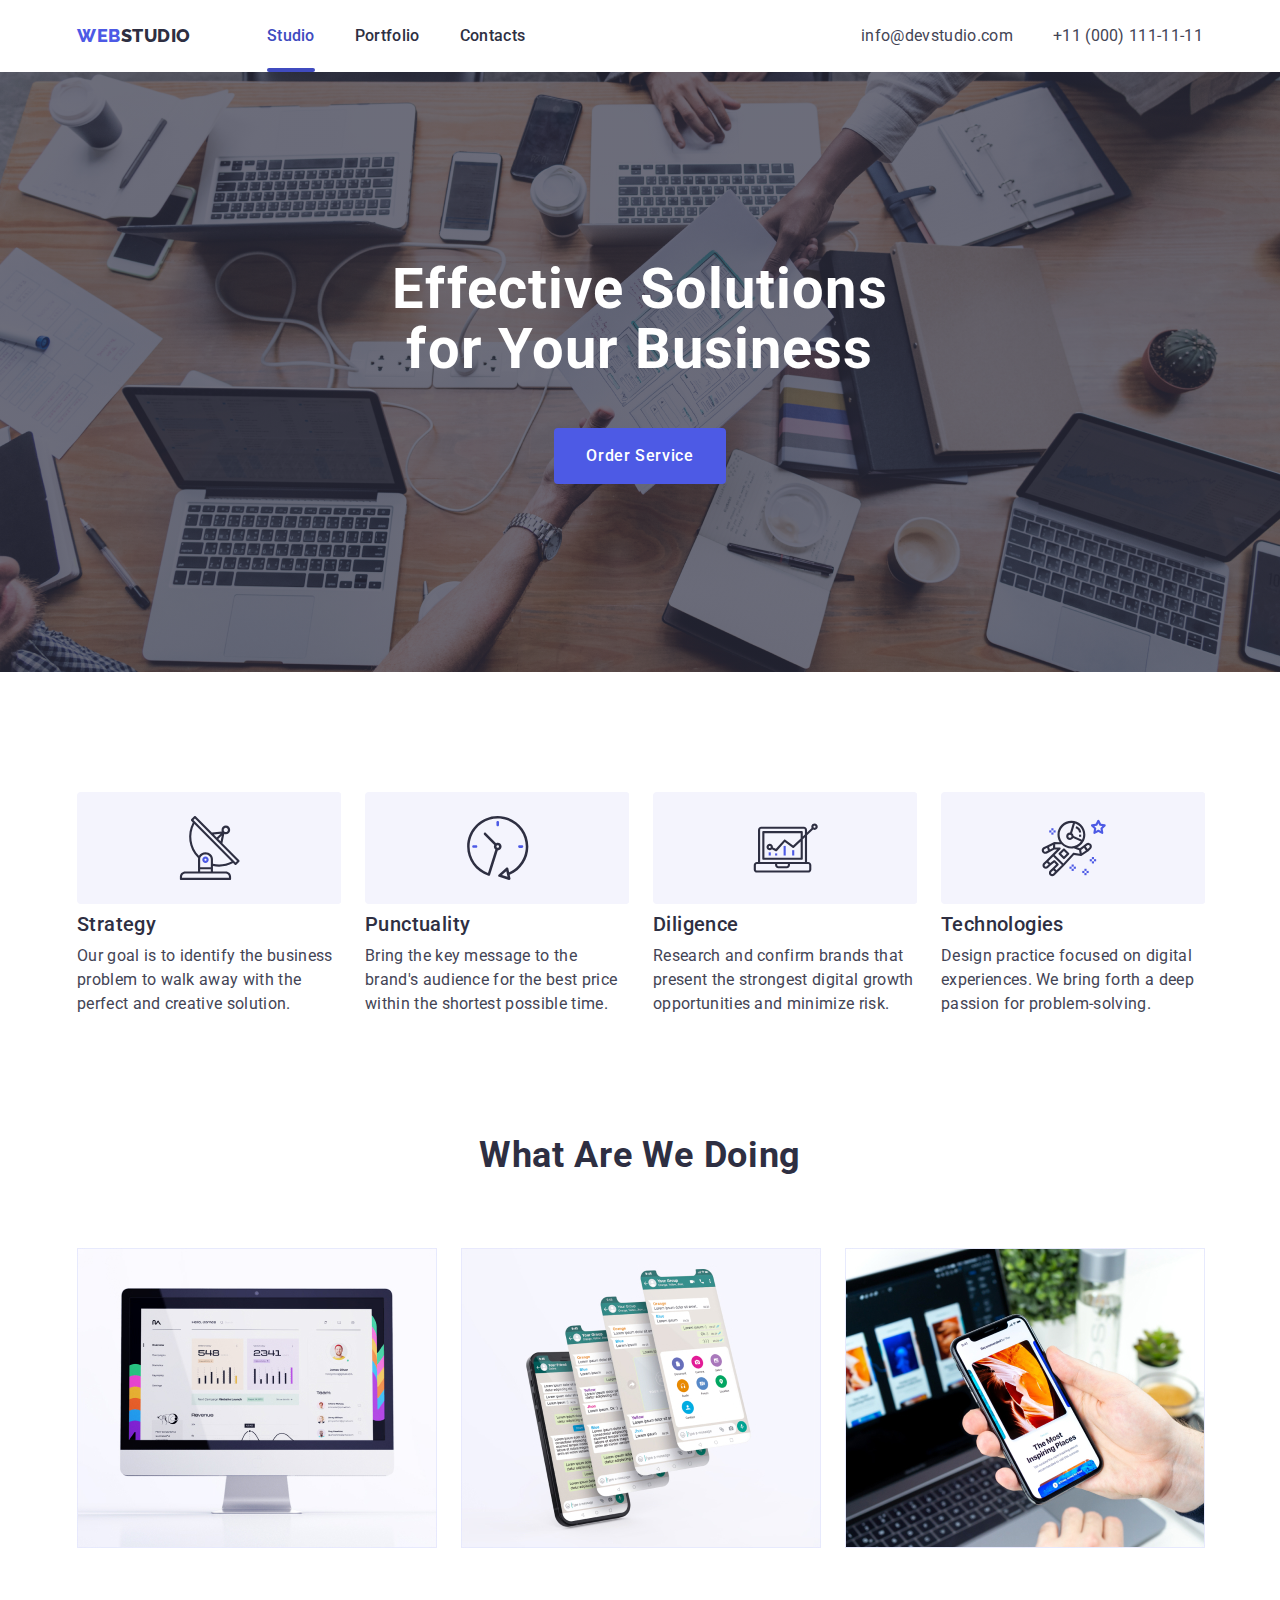
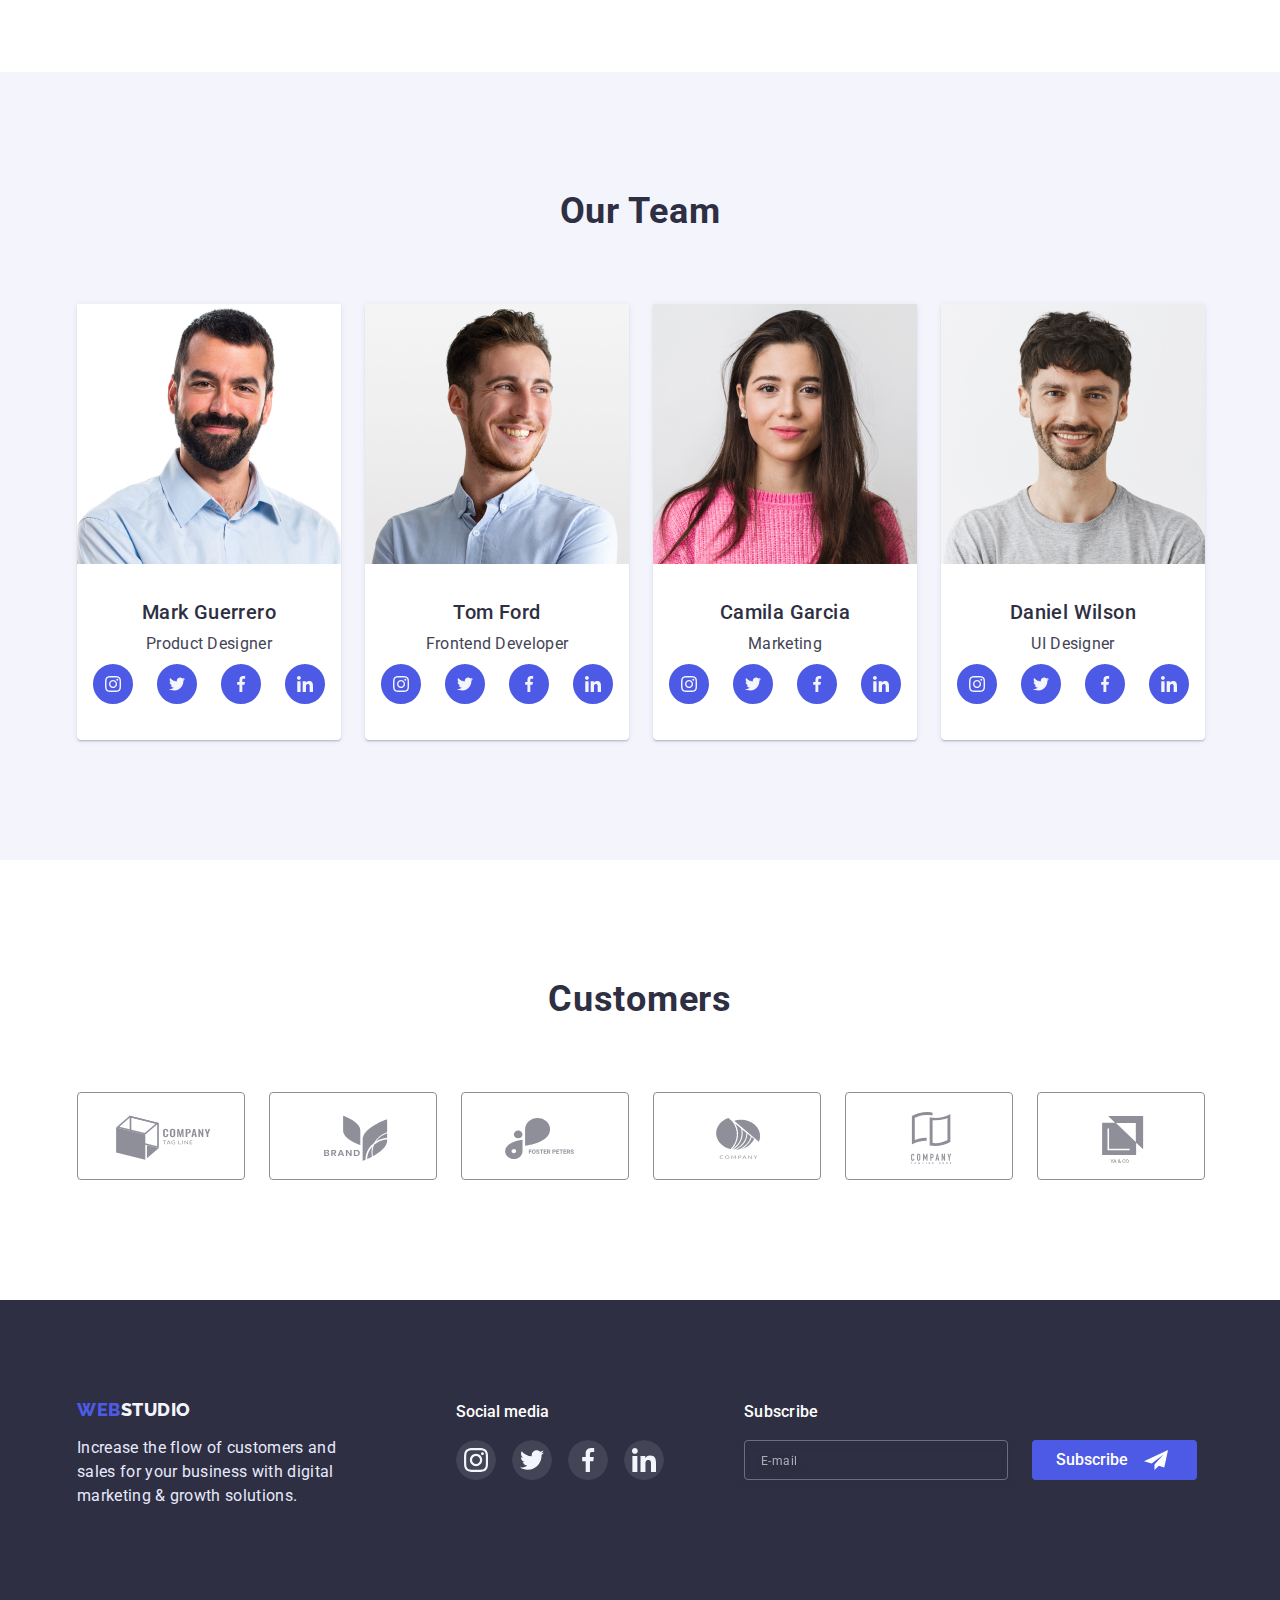
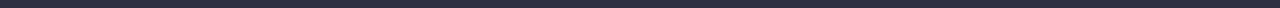
==== commit 63d3175c: "22" ====
--- a/index.html
+++ b/index.html
@@ -43,7 +43,7 @@
         </li>
       </ul>
     </div>
-<div class="mobile-menu js-menu-container is-open">
+<div class="mobile-menu js-menu-container">
         <div class="container mobile-menu-container">
           <button type="button" class="mobile-menu-close-btn js-close-menu">
             <svg class="mobile-close-icon" width="8" height="8">
@@ -415,7 +415,7 @@
     <p class="footer-form-text">Subscribe</p>
     <label>
       <span class="footer-box-feedback">
-      <input type="mail" name="user_email" placeholder="E-mail" class="footer-input">
+      <input type="mail" required name="user_email" placeholder="E-mail" class="footer-input">
        <button type="submit" class="footer-button">Subscribe</button>
       </span>
     </label>
@@ -462,7 +462,7 @@
         <span class="text-input">Comment</span>
         <textarea name="user_message"  class="modal-area" placeholder="Text input"></textarea>
       </label>
-          <input type="checkbox" name="user_policy" id="user-policy" class="modal-checkbox visually-hidden">
+          <input type="checkbox" required name="user_policy" id="user-policy" class="modal-checkbox visually-hidden">
           <label for="user-policy" class="checkbox-text">I accept the terms and conditions of the&nbsp;<a href="" class="check-link">Privacy Policy</a></label>
        <button type="submit" class="modal-button">Send</button>
        </form>
--- a/css/styles.css
+++ b/css/styles.css
@@ -20,11 +20,11 @@
 
 .container {
   min-width: 320px;
-  max-width: 480px;
+  max-width: 428px;
   margin-left: auto;
   margin-right: auto;
-  padding-left: 15px;
-  padding-right: 15px;
+  padding-left: 16px;
+  padding-right: 16px;
 }
 
 
@@ -33,7 +33,7 @@
 @media screen and (min-width:768px) {
 
   .container {
-    max-width: 737px;
+    max-width: 768px;
   }
 
 }
@@ -425,7 +425,7 @@
   background-size: cover;
   object-fit: fill;
   text-align: center;
-  padding: 188px 0;
+  padding: 112px 0;
 }
 
 
@@ -492,7 +492,7 @@
     background-size: cover;
     object-fit: fill;
     text-align: center;
-    padding: 120px 0;
+    padding: 188px 0;
   }
 
 
@@ -1303,7 +1303,9 @@
 @media screen and (max-width:767px) {
 
 
-
+  .footer-form {
+    width: 100%;
+  }
 
 
   .footer-box {
@@ -1337,7 +1339,7 @@
   }
 
   .footer-input {
-    width: 396px;
+    width: 100%;
   }
 
 }
